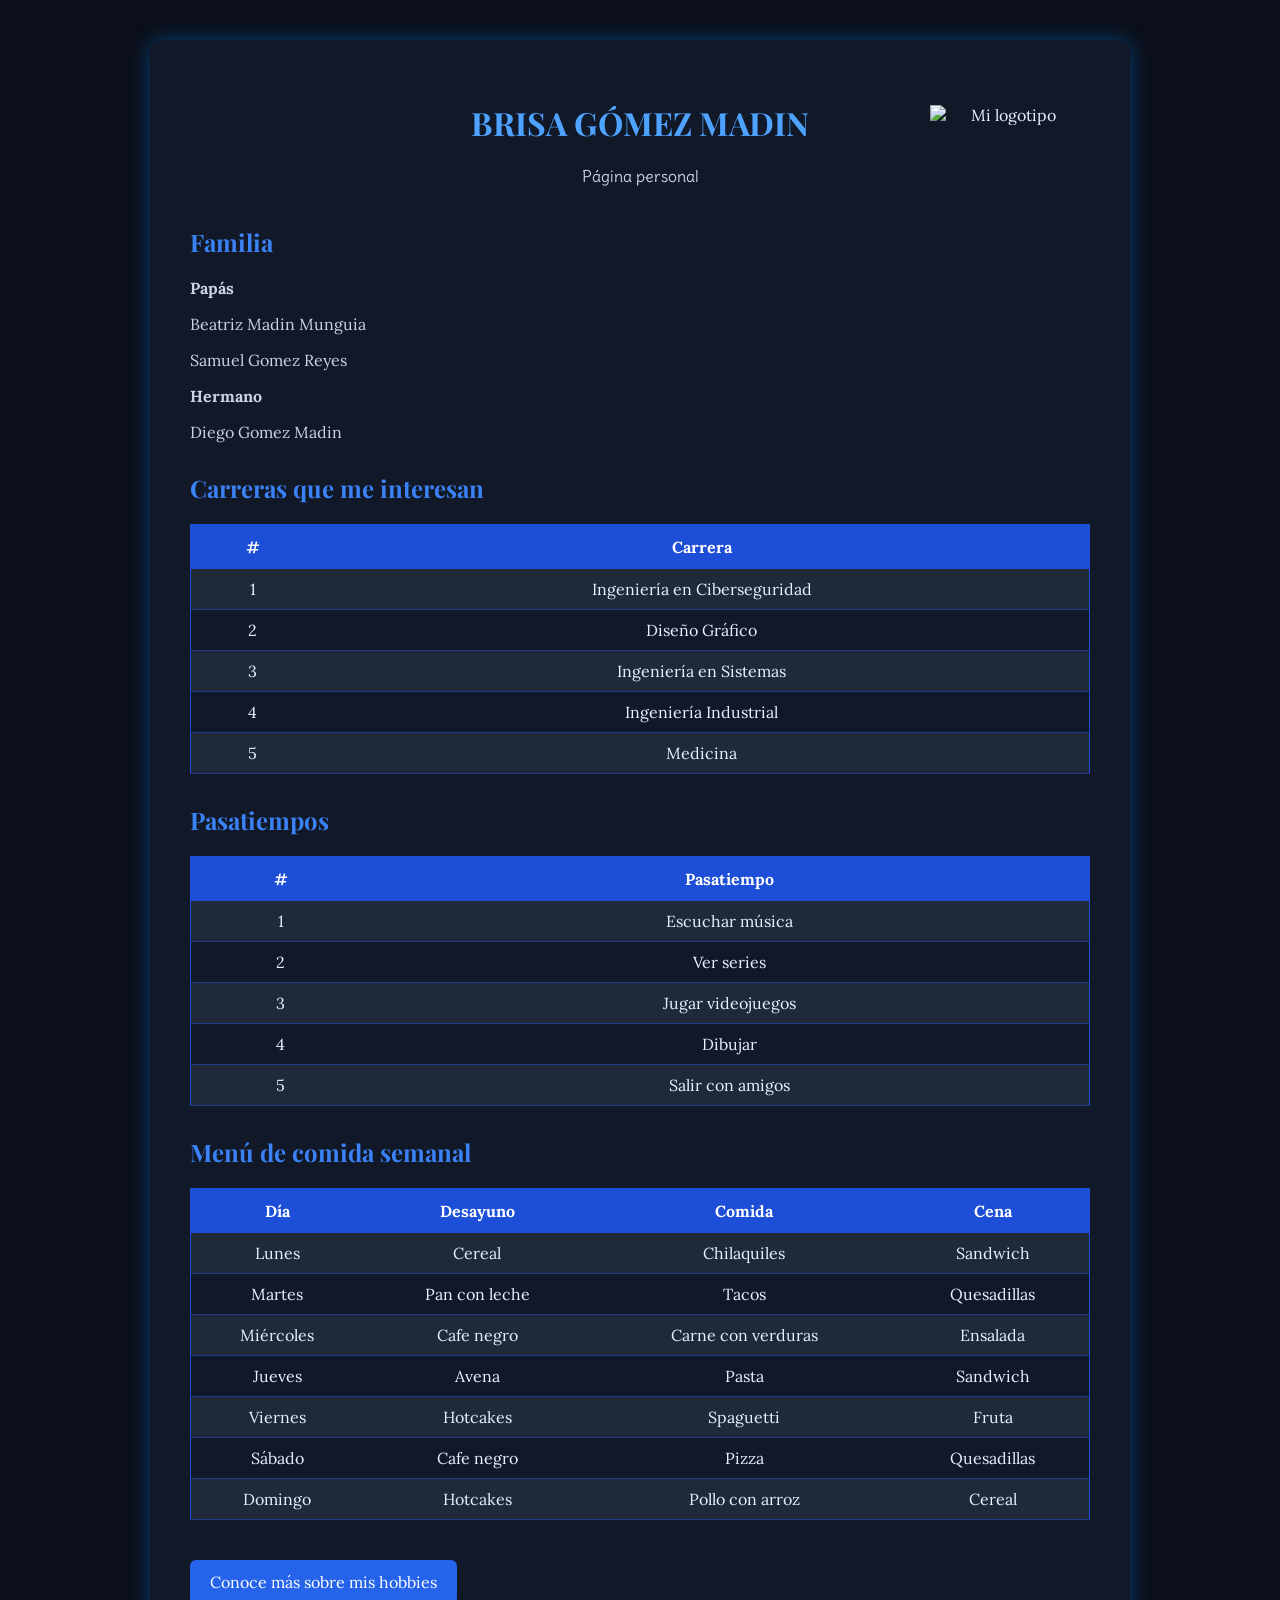
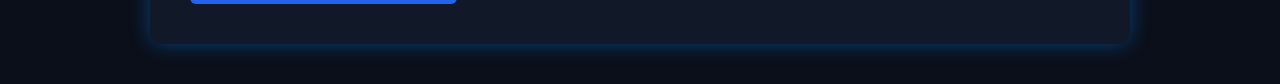
==== index.html @ bd5938bc "Add files via upload" ====
<!DOCTYPE html>
<html lang="es">

<head>

<meta charset="UTF-8">
<title>Brisa Gomez Madin</title>

<link rel="stylesheet" href="style.css">

<link rel="preconnect" href="https://fonts.googleapis.com">
<link rel="preconnect" href="https://fonts.gstatic.com" crossorigin>

<link href="https://fonts.googleapis.com/css2?family=Delius&family=Lora:ital,wght@0,400;0,600;1,400&family=Playfair+Display:wght@400;700&display=swap" rel="stylesheet">

</head>

<body>

<div class="container">

<header class="encabezado">

<h1>BRISA GÓMEZ MADIN</h1>

<p class="subtitulo">
Página personal
</p>

<img src="./Imagen/ETIQUETA.jpeg" alt="Mi logotipo" class="logo">

</header>

<section class="familia">

<h2>Familia</h2>

<p><strong>Papás</strong></p>
<p>Beatriz Madin Munguia</p>
<p>Samuel Gomez Reyes</p>

<p><strong>Hermano</strong></p>
<p>Diego Gomez Madin</p>

</section>

<h2>Carreras que me interesan</h2>

<table>

<tr>
<th>#</th>
<th>Carrera</th>
</tr>

<tr><td>1</td><td>Ingeniería en Ciberseguridad</td></tr>
<tr><td>2</td><td>Diseño Gráfico</td></tr>
<tr><td>3</td><td>Ingeniería en Sistemas</td></tr>
<tr><td>4</td><td>Ingeniería Industrial</td></tr>
<tr><td>5</td><td>Medicina</td></tr>

</table>

<h2>Pasatiempos</h2>

<table>

<tr>
<th>#</th>
<th>Pasatiempo</th>
</tr>

<tr><td>1</td><td>Escuchar música</td></tr>
<tr><td>2</td><td>Ver series</td></tr>
<tr><td>3</td><td>Jugar videojuegos</td></tr>
<tr><td>4</td><td>Dibujar</td></tr>
<tr><td>5</td><td>Salir con amigos</td></tr>

</table>

<h2>Menú de comida semanal</h2>

<table>

<tr>
<th>Día</th>
<th>Desayuno</th>
<th>Comida</th>
<th>Cena</th>
</tr>

<tr><td>Lunes</td><td>Cereal</td><td>Chilaquiles</td><td>Sandwich</td></tr>
<tr><td>Martes</td><td>Pan con leche</td><td>Tacos</td><td>Quesadillas</td></tr>
<tr><td>Miércoles</td><td>Cafe negro</td><td>Carne con verduras</td><td>Ensalada</td></tr>
<tr><td>Jueves</td><td>Avena</td><td>Pasta</td><td>Sandwich</td></tr>
<tr><td>Viernes</td><td>Hotcakes</td><td>Spaguetti</td><td>Fruta</td></tr>
<tr><td>Sábado</td><td>Cafe negro</td><td>Pizza</td><td>Quesadillas</td></tr>
<tr><td>Domingo</td><td>Hotcakes</td><td>Pollo con arroz</td><td>Cereal</td></tr>

</table>

<br>

<a href="hobbies.html" class="boton">
Conoce más sobre mis hobbies
</a>

</div>

</body>
</html>
---- style.css ----
body{
background:#0b0f1a;
font-family:Arial;
margin:0;
color:#e6f1ff;
}

.container{
width:900px;
margin:auto;
background:#111827;
padding:40px;
margin-top:40px;
margin-bottom:40px;
border-radius:12px;
box-shadow:0 0 20px rgba(0,140,255,0.4);
position:relative;
}

h1{
color:#4da3ff;
}

h2{
color:#3b82f6;
margin-top:30px;
}

h3{
color:#60a5fa;
}

p{
color:#cbd5e1;
}

.logo{
width:150px;
position:absolute;
top:50px;
right:50px;
}

table{
width:100%;
border-collapse:collapse;
margin-top:15px;
border:1px solid #1d4ed8;
}

th{
background:#1d4ed8;
color:white;
padding:12px;
}

td{
padding:10px;
text-align:center;
border-bottom:1px solid #1e3a8a;
}

tr:nth-child(even){
background:#1f2937;
}

tr:nth-child(odd){
background:#111827;
}

.boton{
display:inline-block;
margin-top:20px;
padding:12px 20px;
background:#2563eb;
color:white;
text-decoration:none;
border-radius:6px;
transition:0.3s;
}

.boton:hover{
background:#1d4ed8;
box-shadow:0 0 10px #3b82f6;
}

.encabezado{
text-align:center;
margin-bottom:40px;
}

.logo{
width:150px;
margin-top:15px;
}

body{
font-family: 'Lora', serif;
}

h1{
font-family: 'Playfair Display', serif;
}

h2{
font-family: 'Playfair Display', serif;
}

.subtitulo{
font-family: 'Delius', cursive;
}
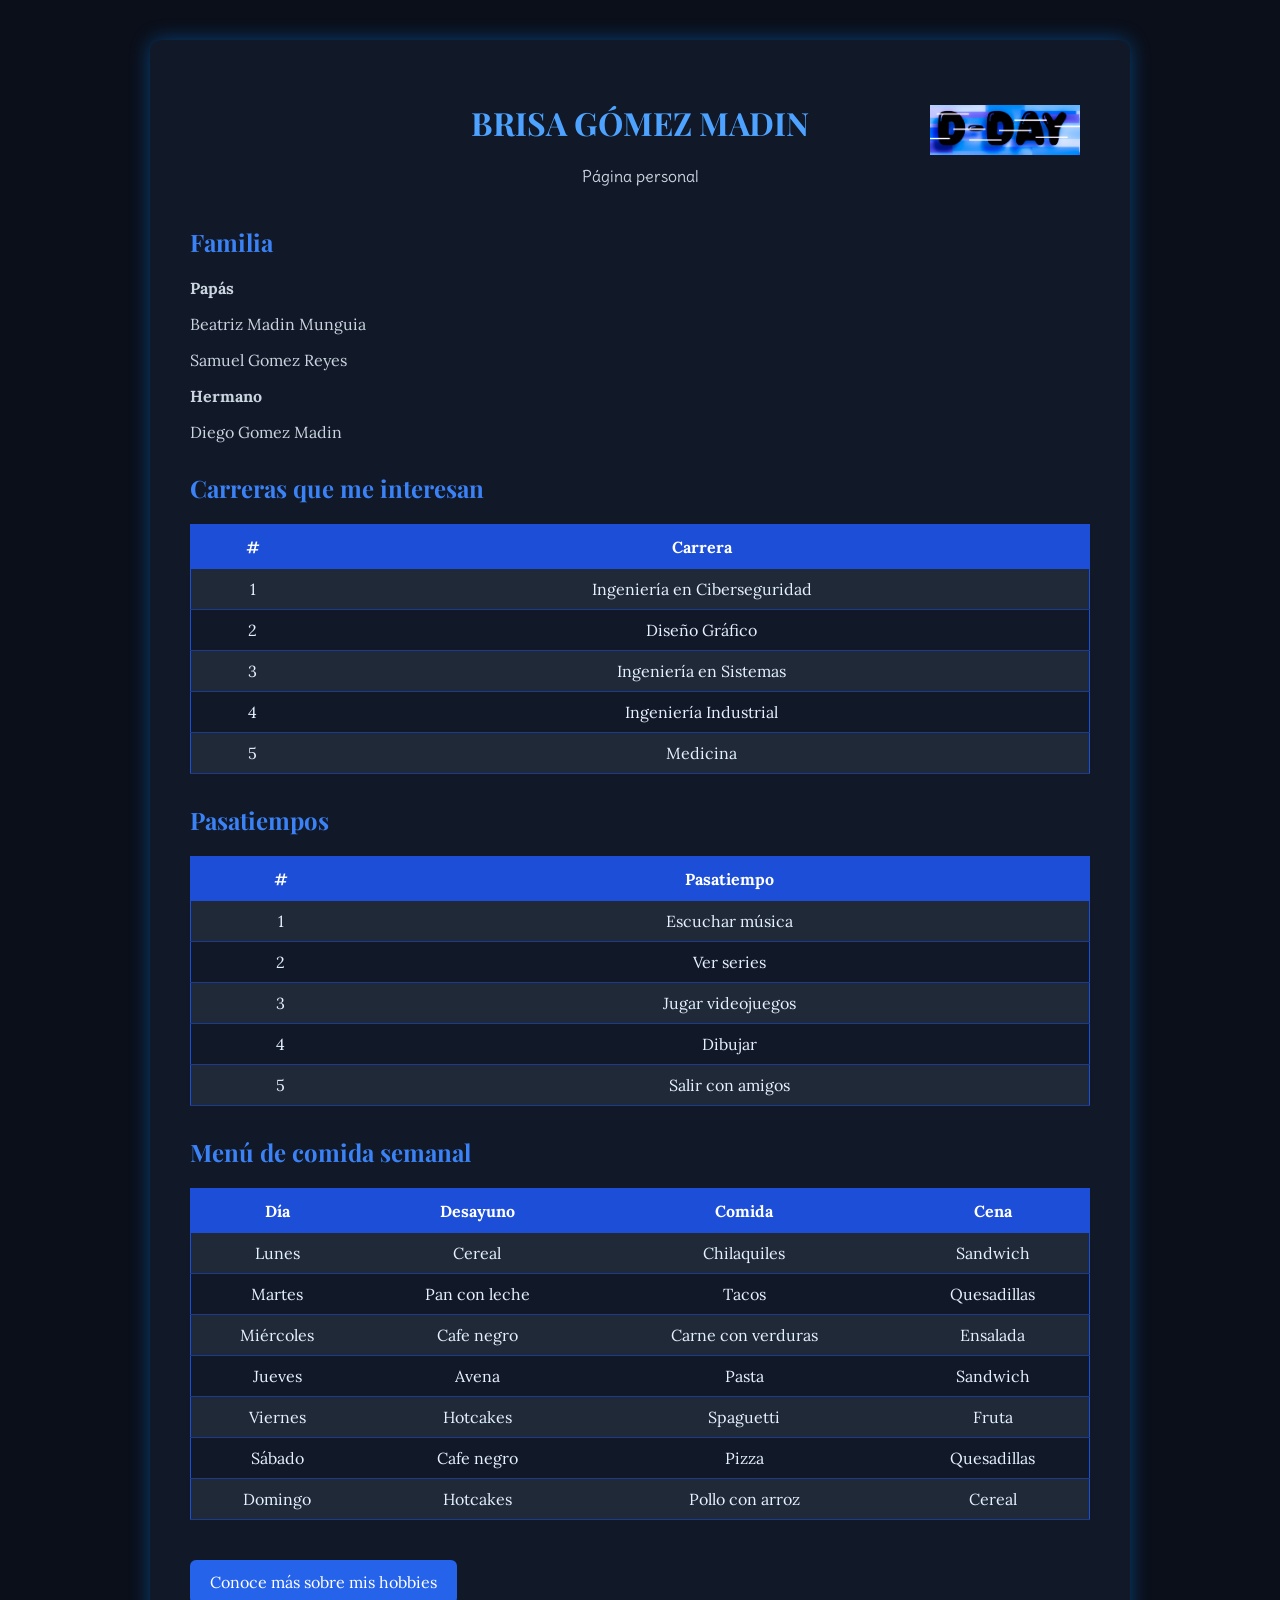
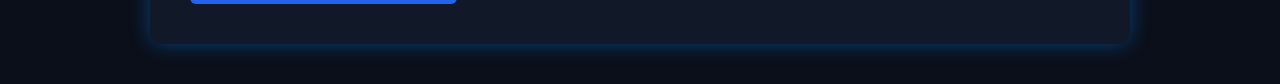
==== commit 9498091e: "Update index.html" ====
--- a/index.html
+++ b/index.html
@@ -27,7 +27,7 @@
 Página personal
 </p>
 
-<img src="./Imagen/ETIQUETA.jpeg" alt="Mi logotipo" class="logo">
+<img src="ETIQUETA.jpeg" alt="Mi logotipo" class="logo">
 
 </header>
 
@@ -108,4 +108,5 @@
 </div>
 
 </body>
-</html>+
+</html>
